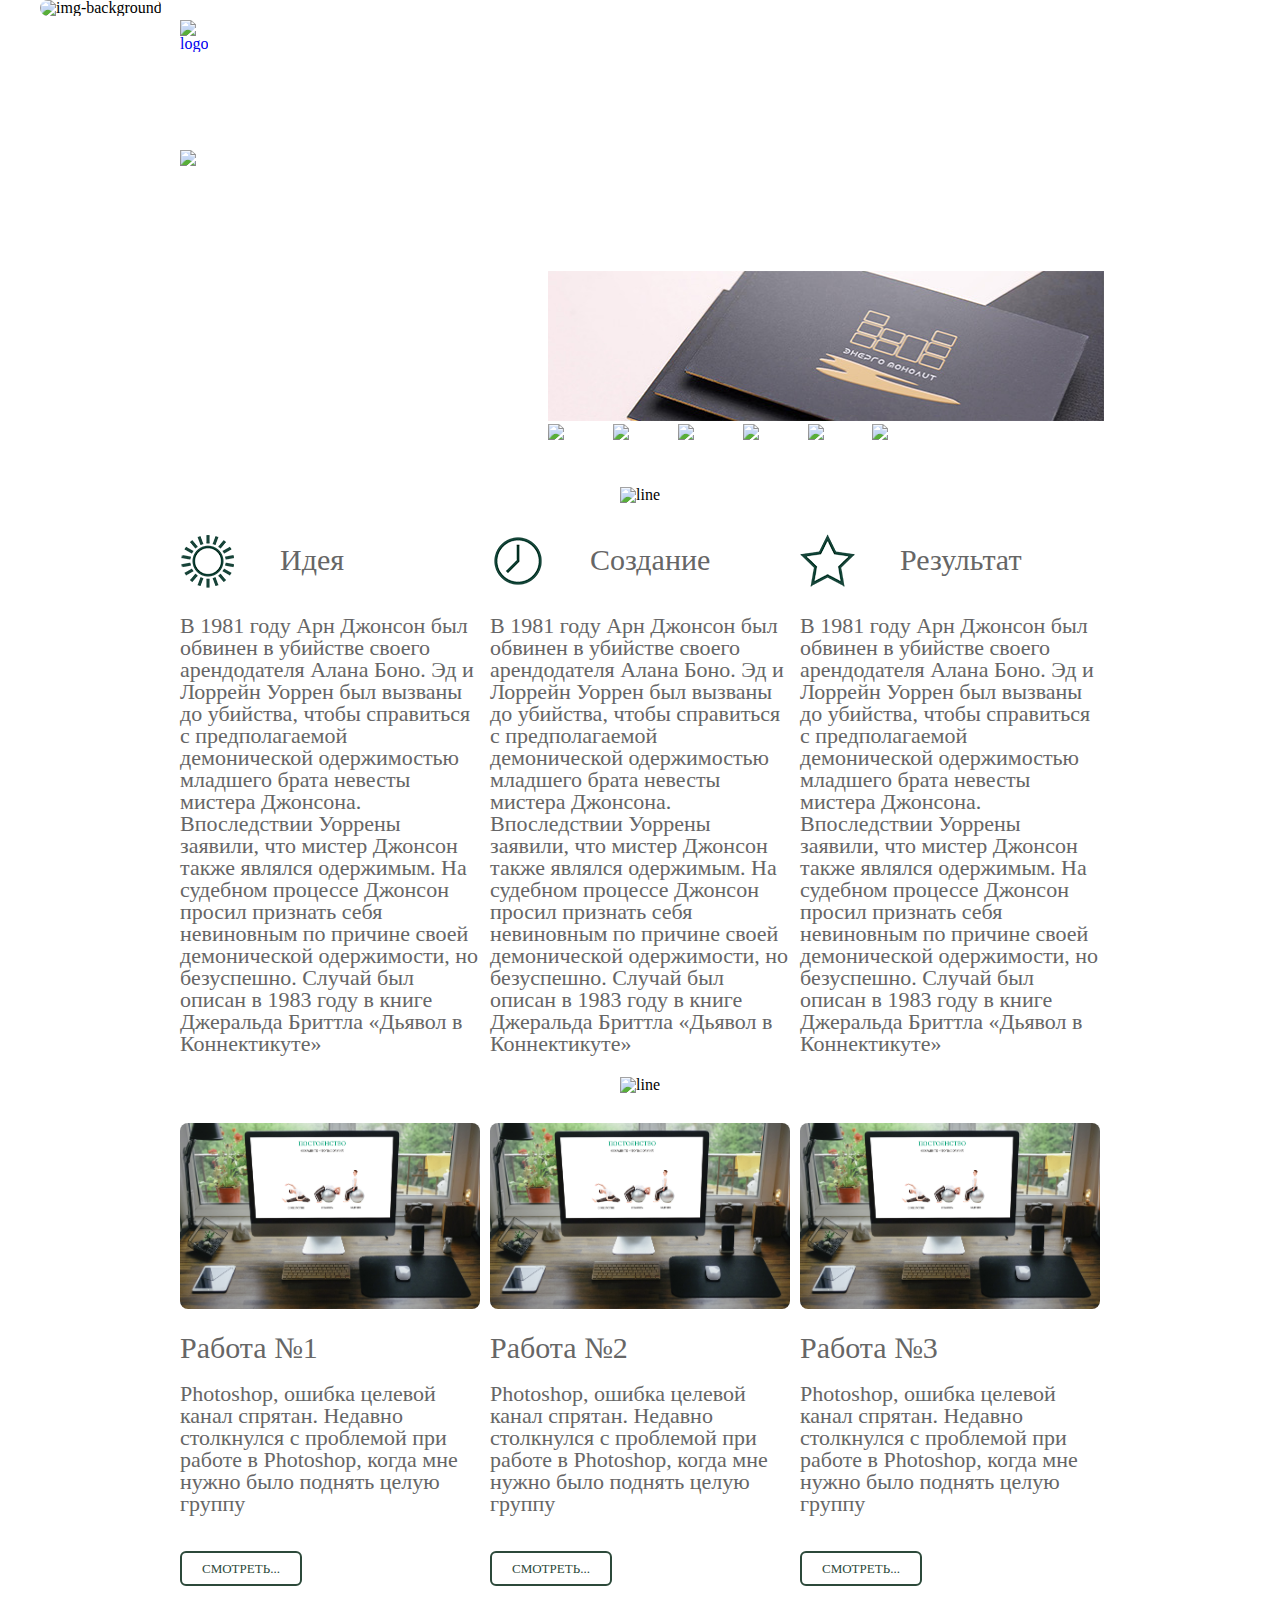
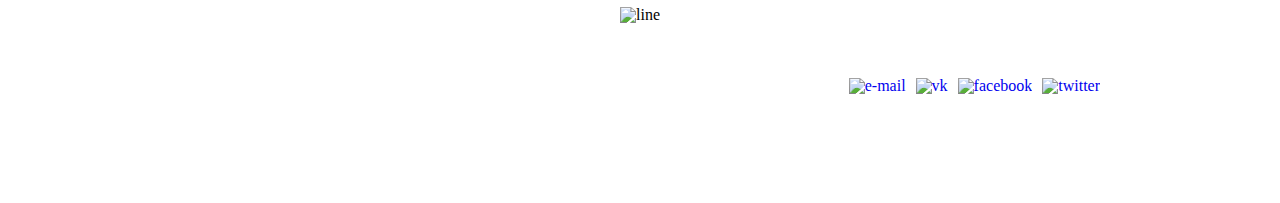
==== index.html @ b83992f7 "all" ====
<!DOCTYPE html>
<html lang="en">
<head>
    <meta charset="UTF-8">
    <title>Jampa0</title>
    <link rel="stylesheet" href="css/style.css">


    <script src="js/min.js"></script>
    <script src="js/slides.js"></script>

    <script>
        /*
         Get the curent slide
         */
        function currentSlide(current) {
            $(".current_slide").text(current + " из " + $("#slides").slides("status", "total"));
        }

        $(function () {
            /*
             Initialize SlidesJS
             */
            $("#slides").slides({
                navigateEnd: function (current) {
                    currentSlide(current);
                },
                loaded: function () {
                    currentSlide(1);
                }
            });

            /*
             Play/stop button
             */
            $(".controls").click(function (e) {
                e.preventDefault();

                // Example status method usage
                var slidesStatus = $("#slides").slides("status", "state");

                if (!slidesStatus || slidesStatus === "stopped") {

                    // Example play method usage
                    $("#slides").slides("play");

                    // Change text
                    $(this).text("Стоп");
                } else {

                    // Example stop method usage
                    $("#slides").slides("stop");

                    // Change text
                    $(this).text("Запуск");
                }
            });
        });
    </script>
    <script src="js/start-slider.js"></script>
</head>
<body>

<!-- START HEADER-->
<div class="wrapper">
    <header>

        <div class="log-nav">
            <div class="hea">
                <img class="fon" src="img/back-header.png" alt="img-background">
                <div class="te">
                    <h1><a href="index.html"><img src="img/logo.png" alt="logo"></a></h1>
                    <nav>
                        <ul>
                            <li id="about"><a href="about.html" title="About">Обо мне</a></li>
                            <li id="contacts"><a href="contacts.html" title="Contacts">Контакты</a></li>
                            <li id="blog"><a href="blog.html" title="Blog">Блог</a></li>
                            <li id="portfolio"><a href="portfolio/work1.html" title="Portfolio">Работы</a></li>
                            <li id="home"><a href="index.html" title="Home">Главная</a></li>
                        </ul>
                    </nav>
                </div>
            </div>
        </div>


                <div class="log-sl-wel">
                    <div class="logobig">
                        <img src="img/logobig.png" alt="Jampa0-Big">

                        <div class="slogan">
                            <p>Jampa0<br>
                                on the way<br>
                                to a better design
                            </p>
                        </div>

                    </div>


                    <div class="botm">

                        <div class="welcome">
                            <p>
                                Привет от Jampa0
                            </p>

                        </div>

                        <!-- start SlidesJS slideshow -->
                        <div class="container">


                            <div id="slides">
                                <img src="img/sl.jpg" width="556" height="150" alt="Slide 1">

                                <img src="img/sl2.jpg" width="556" height="150" alt="Slide 2">

                                <img src="img/sl3.jpg" width="560" height="150" alt="Slide 3">

                                <img src="img/sl4.jpg" width="560" height="150" alt="Slide 4">

                                <img src="img/sl4.jpg" width="560" height="150" alt="Slide 5">

                                <img src="img/sl5.jpg" width="560" height="150" alt="Slide 6">

                                <img src="img/sl3.jpg" width="560" height="150" alt="Slide 7">
                            </div>
                            <!-- end SlidesJS  slideshow -->

                            <!-- Example play/stop controls -->
                            <a href="#" class="controls">Запуск</a>

                            <!-- Example slide count -->
                            <p class="current_slide"></p>
                        </div>


                    </div>

                </div>


    </header>
</div>

<!-- HEADER END-->
<article>

    <div class="line1">
         <div class="linehor">
            <p align="center"><img src="img/line.png" alt="line"></p>
        </div>
        <div class="features">
            <ul>
                <li class="clock">
                    <img src="img/clock.png" alt="clock.png">
                    <h3>
                        Идея
                    </h3>
                    <p> В 1981 году Арн Джонсон был обвинен в убийстве своего арендодателя Алана Боно. Эд и Лоррейн Уоррен был вызваны до убийства, чтобы справиться с предполагаемой демонической одержимостью младшего брата невесты мистера Джонсона. Впоследствии Уоррены заявили, что мистер Джонсон также являлся одержимым. На судебном процессе Джонсон просил признать себя невиновным по причине своей демонической одержимости, но безуспешно. Случай был описан в 1983 году в книге Джеральда Бриттла «Дьявол в Коннектикуте» </p>
                </li>
                <li class="instr">
                         <img src="img/instr.png" alt="instr.png">
                    <h3>
                        Создание
                    </h3>
                    <p>В 1981 году Арн Джонсон был обвинен в убийстве своего арендодателя Алана Боно. Эд и Лоррейн Уоррен был вызваны до убийства, чтобы справиться с предполагаемой демонической одержимостью младшего брата невесты мистера Джонсона. Впоследствии Уоррены заявили, что мистер Джонсон также являлся одержимым. На судебном процессе Джонсон просил признать себя невиновным по причине своей демонической одержимости, но безуспешно. Случай был описан в 1983 году в книге Джеральда Бриттла «Дьявол в Коннектикуте»
                    </p>
                </li>
                <li class="star">
                         <img src="img/star.png" alt="star.png">
                    <h3>
                        Результат
                    </h3>
                    <p> В 1981 году Арн Джонсон был обвинен в убийстве своего арендодателя Алана Боно. Эд и Лоррейн Уоррен был вызваны до убийства, чтобы справиться с предполагаемой демонической одержимостью младшего брата невесты мистера Джонсона. Впоследствии Уоррены заявили, что мистер Джонсон также являлся одержимым. На судебном процессе Джонсон просил признать себя невиновным по причине своей демонической одержимости, но безуспешно. Случай был описан в 1983 году в книге Джеральда Бриттла «Дьявол в Коннектикуте»</p>
                </li>
            </ul>
        </div>

        <div class="linehor">
            <p align="center"><img src="img/line.png" alt="line"></p>
        </div>



        <div class="line2">
            <ul>
                <li class="work1">
                    <img class="work-img" src="img/work.png" alt="work">
                    <h3>Работа №1</h3>
                    <p>

                        Photoshop, ошибка целевой канал спрятан. Недавно столкнулся с проблемой при работе в Photoshop,
                        когда мне нужно было поднять целую группу


                    </p>
                    <div class="button-news">
                        <a href="portfolio/work1.html">
                            Смотреть...
                        </a>
                    </div>


                </li>
                <li class="work2"><img class="work-img" src="img/work.png" alt="work">
                    <h3>Работа №2</h3>
                    <p>
                        Photoshop, ошибка целевой канал спрятан. Недавно столкнулся с проблемой при работе в Photoshop,
                        когда мне нужно было поднять целую группу
                    </p>
                    <div class="button-news">
                        <a href="index.html">
                            Смотреть...
                        </a>
                    </div>


                </li>
                <li class="work3"><img class="work-img" src="img/work.png" alt="work">
                    <h3>Работа №3</h3>
                    <p>
                        Photoshop, ошибка целевой канал спрятан. Недавно столкнулся с проблемой при работе в Photoshop,
                        когда мне нужно было поднять целую группу

                    </p>

                    <div class="button-news">
                        <a href="index.html">
                            Смотреть...
                        </a>
                    </div>
                </li>
            </ul>
        </div>

         <div class="linehor">
            <p align="center"><img src="img/line.png" alt="line"></p>
        </div>

    </div>
</article>


<footer>
    <p>
        © 2016 Designed & Created By Jampa0.
    </p>
    <div class="socseti">
        <ul>
            <li class="mail"><a title="Мэйл" href="index.html"><img src="img/mail.png" alt="e-mail"></a></li>
            <li class="vk"><a title="Вконтакте" href="index.html"><img src="img/vk.png" alt="vk"></a></li>
            <li class="facebook"><a title="Фейсбук" href="index.html"><img src="img/facebook.png" alt="facebook"></a>
            </li>
            <li class="twitter"><a title="Твиттер" href="index.html"><img src="img/twitter.png" alt="twitter"></a></li>
        </ul>
    </div>
</footer>


</body>
</html>
---- css/style.css ----
* {
    margin: 0;
    padding: 0;
}

ul {
    list-style: none;
}

a {
    text-decoration: none;
}

body {
    font: 22px Minion Pro, Helvetica sans-serif;
    color: #666666;
    font-family: inherit;
    line-height: 1;

}

article {
    width: 1200px;
    margin: 0 auto;
}

.wrapper {
    width: 1200px;
    margin: 0 auto;

}

/*HEADER BEGIN*/
header h1 {
    float: left;
    padding: 20px 0 0 140px;
}

.hea {
    display: inline-block;
    position: relative;

}

.hea .fon {
    border-radius: 10px;
    width: 1200px;
    height: 465px;

}

.hea .te {
    display: block;
    position: absolute;
    left: 0;
    top: 0;
    width: 100%;
    box-sizing: border-box;
    -moz-box-sizing: border-box;
    -webkit-box-sizing: border-box;
    box-sizing: border-box;

    color: #fff;

}

header {

    height: 465px;
    -o-border-radius: 10px 10px 10px 10px;
    -moz-border-radius: 10px 10px 10px 10px;
    -webkit-border-radius: 10px 10px 10px 10px;
    border-radius: 10px 10px 10px 10px;
}

nav {
    float: right;
}

nav li {
    float: right;
    margin: 32px 140px 0px -130px;
    transition: all .1s;
}

nav li a {
    color: #fff;
    font-size: 37px;

}

nav li:hover {
    padding-bottom: 3px;
    border-bottom: 2px solid;
    color: #fff;

}

#home {
    padding-bottom: 3px;
    border-bottom: 2px solid #fff;
}

#home:hover {
    padding-bottom: 3px;
    border-bottom: 2px solid;
    color: #fff;
}

.log-sl-wel {
    display: inline-block;
    position: relative;
    width: 920px;
    margin: 0 auto;
    padding-left: 140px;
}

.log-nav {
    width: 1200px;
    height: 100px;
    margin: 0 auto;

}

.log-nav h1 {
    padding: 20px 0 0 140px;
}

.logobig {
    width: 350px;
    color: #fff;
    float: left;
    padding-top: 50px;
}

.logobig .slogan {
    width: 223px;
    clear: both;
    font-size: 32px;
    text-align: center;
    padding-top: 25px;
}

.botm {
    width: 570px;
    float: right;
    color: #fff;
}

.welcome {
    float: right;
    font-size: 57px;
    padding-top: 50px;
}

.container {
    padding: 60px 0 0 0;
    width: 556px;
    height: 150px;
    float: right;
}

.linehor {
    width: 1200px;
    height: 22px;
    padding: 22px 0 24px 0;
    clear: both;
}

/*
	Resets defualt browser settings
	reset.css
*/
html, body, div, span, applet, object, iframe, h1, h2, h3, h4, h5, h6, p, blockquote, pre, a, abbr, acronym, address, big, cite, code, del, dfn, em, font, img, ins, kbd, q, s, samp, small, strike, strong, sub, sup, tt, var, dl, dt, dd, ol, ul, li, fieldset, form, label, legend, table, caption, tbody, tfoot, thead, tr, th, td {
    margin: 0;
    padding: 0;
    border: 0;
    outline: 0;
    font-weight: inherit;
    font-style: inherit;
    font-size: 100%;
    font-family: inherit;
    vertical-align: baseline;
}

:focus {
    outline: 0;
}

a:active {
    outline: none;
}

body {
    line-height: 1;
    color: black;
    background: white;
}

ol, ul {
    list-style: none;
}

table {
    border-collapse: separate;
    border-spacing: 0;
}

caption, th, td {
    text-align: left;
    font-weight: normal;
}

blockquote:before, blockquote:after, q:before, q:after {
    content: "";
}

blockquote, q {
    quotes: "" "";
}

/*
	Page style
*/

#slides {
    position: relative;
    border: solid 4px;
    border-radius: 4px;

}

#slides .slidesContainer {
    background: #fff;
    box-shadow: 0 2.5px 5px rgba(0, 0, 0, .1);
}

/*
	Pagination
*/

.slidesPagination {
    float: right;
    margin: 0 0 0 0;
    top: -185px;
    position: relative;
}

.slidesPagination li {
    float: left;
    margin: 0 5px;
    list-style: none;
}

.slidesPagination li a {
    display: block;
    width: 14px;
    height: 0;
    padding-top: 14px;
    background-image: url(../img/pagination.png);
    background-position: 0 0;
    overflow: hidden;
}

.slidesPagination li.slidesCurrent a {
    background-position: 0 -14px;
}

.current_slide {
    font: bold 10px/1.33 sans-serif;
    float: left;
    margin-top: 10px;
}

.controls {
    display: block;
    margin-top: 10px;
    float: left;
    color: #fff;
    font: bold 10px/1.33 sans-serif;
    margin-right: 10px;
}

/*HEADER END*/

.line1 {
    width: 1200px;
    margin: 0 auto;

}

.features {
    width: 920px;
    clear: both;
    padding: 0 0 0 140px;

}

.features li {
    color: #666666;
    font-size: 22px;
    float: left;
    width: 300px;

}

.features h3 {
    font-size: 30px;
    color: #666666;

}

.clock, .instr, .star {
    width: 300px;

}

.clock img, .instr img, .star img {
    float: left;

}

.clock h3, .instr h3, .star h3 {
    padding: 12px 0 40px 100px;

}

.clock p, .instr p, .star p {
    clear: both;
}

.instr, .star {
    padding-left: 10px;
}

.desc-features {
    padding-top: 27px;
}

.line2 {
    width: 920px;
    margin: 0 auto;
    clear: both;
}

.line2 li {
    color: #666666;
    font-size: 22px;
    float: left;
    width: 300px;
}

.line2 h3 {
    float: left;
    font-size: 30px;
    color: #666666;
    padding: 20px 20px 20px 0;
}

.line2 li p {
    margin-top: 52px;
    padding-bottom: 40px;
}

.in-line2 {
    width: 920px;
    padding-left: 140px;
}

.work3, .work2 {
    padding-left: 10px;

}

.work3 p, .work2 p, .work1 p {
    clear: both;
}

.line2 li {
    padding-bottom: 8px;
}

.work-img {
    border-radius: 8px;
    width: 300px;
    height: 186px;
}

.line2 a {
    text-transform: uppercase;
    padding: 8px 20px;
    font-size: 13px;
    border: solid 2px;
    border-radius: 6px;
    color: #2c493a;

}

.line2 a:visited {
    color: #a5a5a5;
}

.line2 a:hover {
    color: #00aeff;
}

.line-bottom {
    clear: both;
    padding: 20px 0 27px 0;
}

.line-bottom .bottomer {
    clear: both;
    padding: 10px 0 0 0;
}

footer {
    width: 1200px;
    height: 150px;
    margin: 0 auto;
    background: url("../img/back-footer.png") no-repeat 0 0;

    border-radius: 10px 10px 10px 10px;
    clear: both;
}

footer p {
    float: left;
    padding: 60px 0 0 140px;
    color: #fff;
    font-size: 18px;
}

.socseti {
    float: right;
    padding: 25px 140px 0 0;
}

.mail, .facebook, .twitter:hover, .vk:hover {
    transition: all 0.35s;
}

.socseti li {
    float: left;

}

.vk, .mail, .facebook {
    padding-right: 10px;
}

.mail:hover, .twitter:hover, .facebook:hover, .vk:hover {
    padding-top: 8px;
}

@media all and (max-width: 1200px) {
    .slogan p {
        font-size: 70%;
    }

    .welcome p {
        font-size: 75%;
    }

    .hea .fon {
        border-radius: 0;
        width: 1200px;
        height: 465px;
    }

    footer {
        width: 1200px;
        height: 150px;
        margin: 0 auto;
        background: url("../img/back-footer.png") no-repeat 0 0;
        border-radius: 0;
        clear: both;
    }

    .features {
        width: 1140px;
        padding-left: 0;
        margin: 0 auto;
    }

    .features .clock {
        width: 1140px;
        padding-bottom: 30px;
    }

    .features .instr {
        width: 1140px;
        padding: 0 0 30px 0;
    }

    .features .star {
        width: 1140px;
        padding: 0 0 30px 0;
    }

    .line1 {
        width: 1140px;
        clear: both;
    }

    .linehor {
        width: 1140px;
    }

    .line2 {
        width: 1140px;
    }

    .line2 .work1 {
        width: 1140px;
        padding-bottom: 70px;
    }

    .line2 .work1 img {
        width: 1140px;
        clear: both;
        height: 664px;

    }

    .line2 .work2 {
        width: 1140px;
        padding: 0 0 70px 0;
    }

    .line2 .work2 img {
        width: 1140px;
        height: 664px;
    }

    .line2 .work3 {
        width: 1140px;
        padding: 0;
    }

    .line2 .work3 img {
        width: 1140px;
        height: 664px;
    }

    .line2 a {
        text-transform: uppercase;
        padding: 60px 300px;
        font-size: 25px;
        border: solid 2px;
        border-radius: 6px;
        color: #2c493a;
        text-align: center;
        display: block;

    }

    .line2 a:visited {
        color: #a5a5a5;
    }

    .line2 a:hover {
        color: #00aeff;
    }

    .button-news {
        width: 1000px;
        margin: 0 auto;

    }

    .hea .fon {
        border-radius: 0;
        width: 1200px;
        height: 930px;
        clear: both;

    }
    header{
        height: 930px;
    }

    .container {
        clear: both;
    width: 1140px;
    height: 300px;
        display: none;
        float: none;

}
    .logobig{
        clear: both;
    }
    #slides{
        height: 300px;
    }
    .botm{
        width: 1140px;
    }
    .log-sl-wel{
        width: 1140px;
        padding: 0;
        margin: 0 auto;
        display: block;
    }
    .welcome{
        display: none;
    }
    .logobig{
        display: none;
    }
    footer {
    width: 1200px;
    height: 300px;
    margin: 0 auto;
    background: url("../img/back-footer-mobile.png") no-repeat 0 0;

    border-radius: 0;
    clear: both;
}
    .twitter img{
        width: 150px;
    }
    .vk img{
        width: 150px;
    }
    .facebook img{
        width: 150px;
    }
    .mail img{
        width: 150px;
    }
    .socseti{
        padding: 55px 30px 0 0;
    }




}
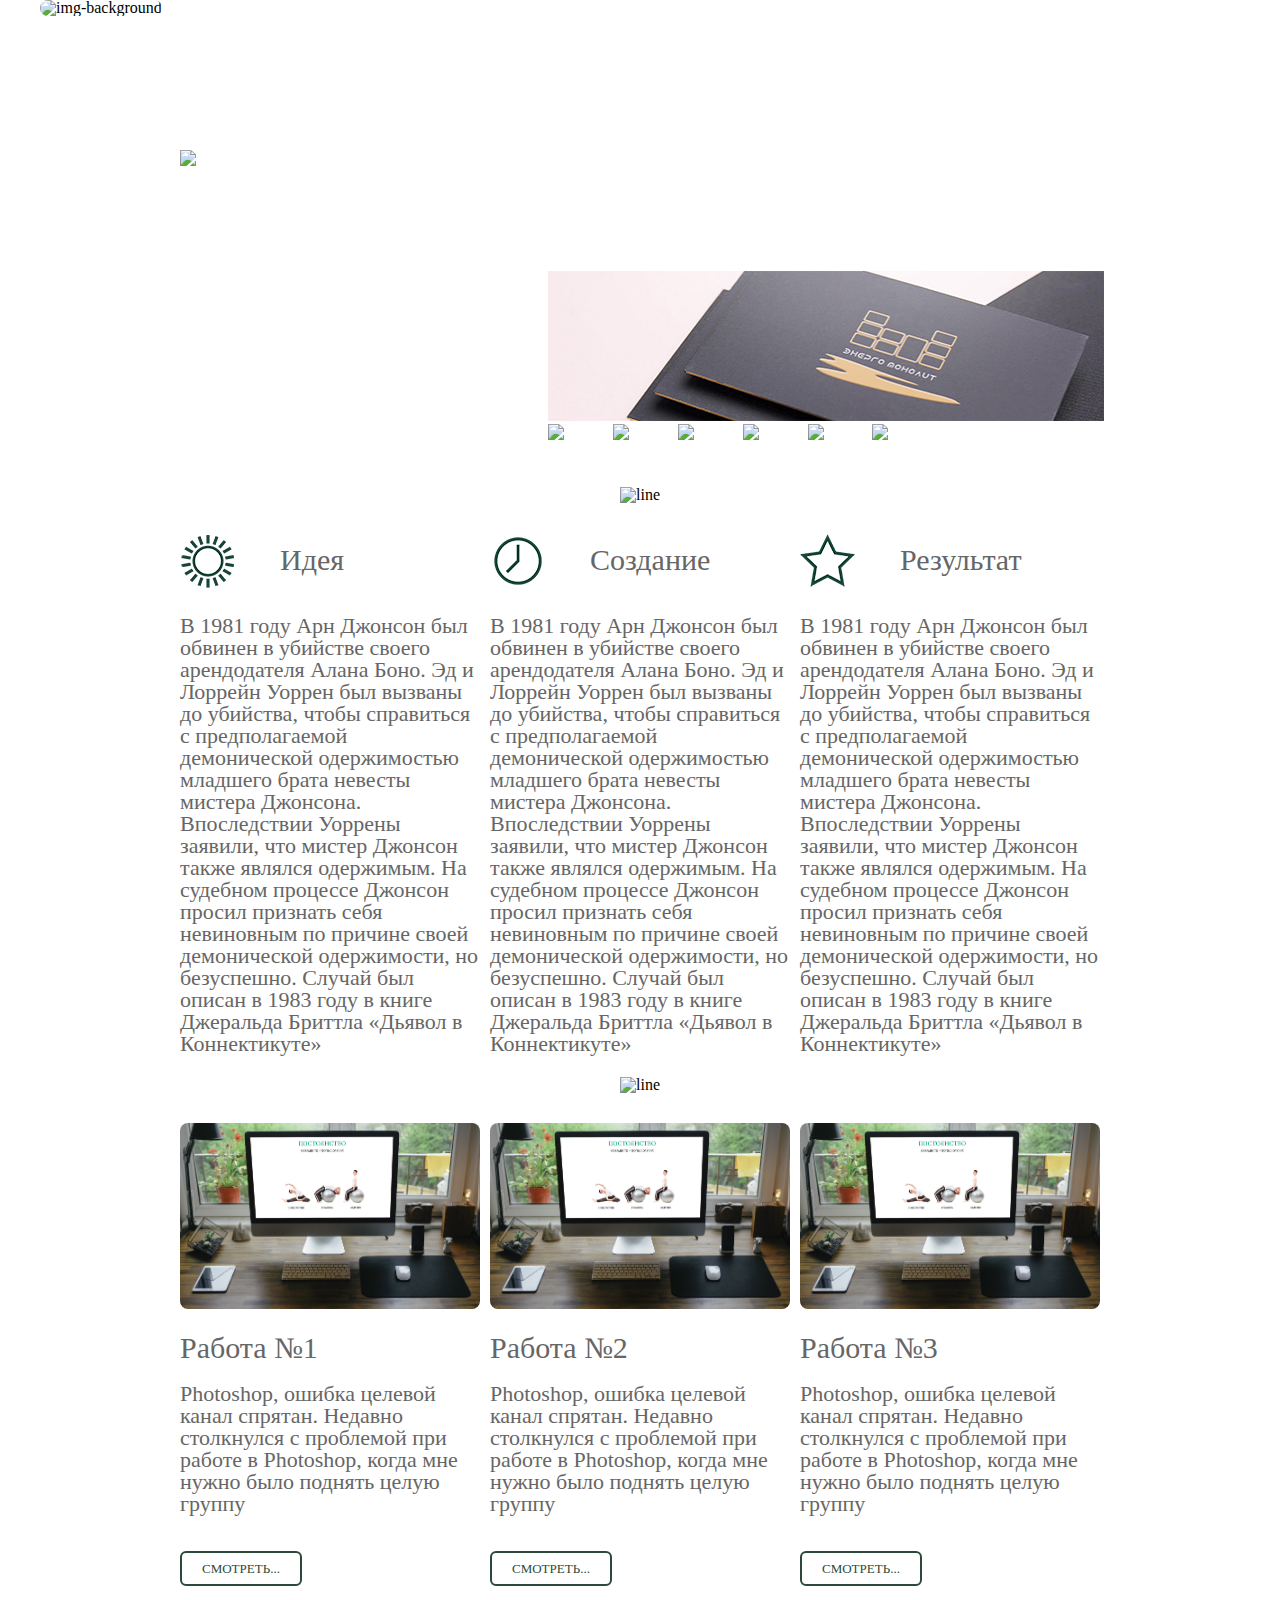
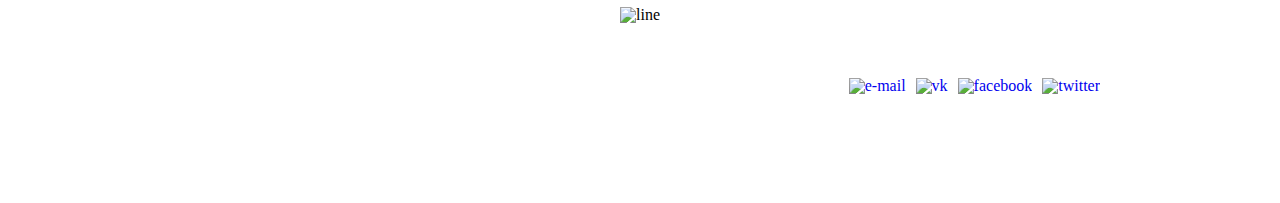
==== commit 94d8a0b9: "all" ====
--- a/index.html
+++ b/index.html
@@ -58,6 +58,9 @@
         });
     </script>
     <script src="js/start-slider.js"></script>
+    <script src="js/menu.js"></script>
+
+
 </head>
 <body>
 
@@ -70,6 +73,22 @@
                 <img class="fon" src="img/back-header.png" alt="img-background">
                 <div class="te">
                     <h1><a href="index.html"><img src="img/logo.png" alt="logo"></a></h1>
+                    <div class="menu-all">
+                        <div class="menu-inner">
+                            <ul>
+                                <li><img class="butt" src="img/menu.png" alt="">
+                                <ul>
+                                    <li><img src="img/sm.png" alt="234"></li>
+                                    <li><img src="img/sm.png" alt=""></li>
+                                    <li><img src="img/sm.png" alt=""></li>
+                                    <li><img src="img/sm.png" alt=""></li>
+                                    <li><img src="img/sm.png" alt=""></li>
+                                </ul>
+                                </li>
+                            </ul>
+                        </div>
+                    </div>
+
                     <nav>
                         <ul>
                             <li id="about"><a href="about.html" title="About">Обо мне</a></li>
@@ -83,62 +102,66 @@
             </div>
         </div>
 
-
-                <div class="log-sl-wel">
-                    <div class="logobig">
-                        <img src="img/logobig.png" alt="Jampa0-Big">
-
-                        <div class="slogan">
-                            <p>Jampa0<br>
-                                on the way<br>
-                                to a better design
-                            </p>
-                        </div>
-
-                    </div>
-
-
-                    <div class="botm">
-
-                        <div class="welcome">
-                            <p>
-                                Привет от Jampa0
-                            </p>
-
-                        </div>
-
-                        <!-- start SlidesJS slideshow -->
-                        <div class="container">
-
-
-                            <div id="slides">
-                                <img src="img/sl.jpg" width="556" height="150" alt="Slide 1">
-
-                                <img src="img/sl2.jpg" width="556" height="150" alt="Slide 2">
-
-                                <img src="img/sl3.jpg" width="560" height="150" alt="Slide 3">
-
-                                <img src="img/sl4.jpg" width="560" height="150" alt="Slide 4">
-
-                                <img src="img/sl4.jpg" width="560" height="150" alt="Slide 5">
-
-                                <img src="img/sl5.jpg" width="560" height="150" alt="Slide 6">
-
-                                <img src="img/sl3.jpg" width="560" height="150" alt="Slide 7">
-                            </div>
-                            <!-- end SlidesJS  slideshow -->
-
-                            <!-- Example play/stop controls -->
-                            <a href="#" class="controls">Запуск</a>
-
-                            <!-- Example slide count -->
-                            <p class="current_slide"></p>
-                        </div>
-
-
-                    </div>
-
+        <div class="pictheader">
+            <img src="img/sl3.jpg" alt="Jampa0-Big">
+        </div>
+
+
+        <div class="log-sl-wel">
+            <div class="logobig">
+                <img src="img/logobig.png" alt="Jampa0-Big">
+
+                <div class="slogan">
+                    <p>Jampa0<br>
+                        on the way<br>
+                        to a better design
+                    </p>
                 </div>
+
+            </div>
+
+
+            <div class="botm">
+
+                <div class="welcome">
+                    <p>
+                        Привет от Jampa0
+                    </p>
+
+                </div>
+
+                <!-- start SlidesJS slideshow -->
+                <div class="container">
+
+
+                    <div id="slides">
+                        <img src="img/sl.jpg" width="556" height="150" alt="Slide 1">
+
+                        <img src="img/sl2.jpg" width="556" height="150" alt="Slide 2">
+
+                        <img src="img/sl3.jpg" width="560" height="150" alt="Slide 3">
+
+                        <img src="img/sl4.jpg" width="560" height="150" alt="Slide 4">
+
+                        <img src="img/sl4.jpg" width="560" height="150" alt="Slide 5">
+
+                        <img src="img/sl5.jpg" width="560" height="150" alt="Slide 6">
+
+                        <img src="img/sl3.jpg" width="560" height="150" alt="Slide 7">
+                    </div>
+                    <!-- end SlidesJS  slideshow -->
+
+                    <!-- Example play/stop controls -->
+                    <a href="#" class="controls">Запуск</a>
+
+                    <!-- Example slide count -->
+                    <p class="current_slide"></p>
+                </div>
+
+
+            </div>
+
+        </div>
 
 
     </header>
@@ -148,7 +171,7 @@
 <article>
 
     <div class="line1">
-         <div class="linehor">
+        <div class="linehor">
             <p align="center"><img src="img/line.png" alt="line"></p>
         </div>
         <div class="features">
@@ -158,22 +181,37 @@
                     <h3>
                         Идея
                     </h3>
-                    <p> В 1981 году Арн Джонсон был обвинен в убийстве своего арендодателя Алана Боно. Эд и Лоррейн Уоррен был вызваны до убийства, чтобы справиться с предполагаемой демонической одержимостью младшего брата невесты мистера Джонсона. Впоследствии Уоррены заявили, что мистер Джонсон также являлся одержимым. На судебном процессе Джонсон просил признать себя невиновным по причине своей демонической одержимости, но безуспешно. Случай был описан в 1983 году в книге Джеральда Бриттла «Дьявол в Коннектикуте» </p>
+                    <p> В 1981 году Арн Джонсон был обвинен в убийстве своего арендодателя Алана Боно. Эд и Лоррейн
+                        Уоррен был вызваны до убийства, чтобы справиться с предполагаемой демонической одержимостью
+                        младшего брата невесты мистера Джонсона. Впоследствии Уоррены заявили, что мистер Джонсон также
+                        являлся одержимым. На судебном процессе Джонсон просил признать себя невиновным по причине своей
+                        демонической одержимости, но безуспешно. Случай был описан в 1983 году в книге Джеральда Бриттла
+                        «Дьявол в Коннектикуте» </p>
                 </li>
                 <li class="instr">
-                         <img src="img/instr.png" alt="instr.png">
+                    <img src="img/instr.png" alt="instr.png">
                     <h3>
                         Создание
                     </h3>
-                    <p>В 1981 году Арн Джонсон был обвинен в убийстве своего арендодателя Алана Боно. Эд и Лоррейн Уоррен был вызваны до убийства, чтобы справиться с предполагаемой демонической одержимостью младшего брата невесты мистера Джонсона. Впоследствии Уоррены заявили, что мистер Джонсон также являлся одержимым. На судебном процессе Джонсон просил признать себя невиновным по причине своей демонической одержимости, но безуспешно. Случай был описан в 1983 году в книге Джеральда Бриттла «Дьявол в Коннектикуте»
+                    <p>В 1981 году Арн Джонсон был обвинен в убийстве своего арендодателя Алана Боно. Эд и Лоррейн
+                        Уоррен был вызваны до убийства, чтобы справиться с предполагаемой демонической одержимостью
+                        младшего брата невесты мистера Джонсона. Впоследствии Уоррены заявили, что мистер Джонсон также
+                        являлся одержимым. На судебном процессе Джонсон просил признать себя невиновным по причине своей
+                        демонической одержимости, но безуспешно. Случай был описан в 1983 году в книге Джеральда Бриттла
+                        «Дьявол в Коннектикуте»
                     </p>
                 </li>
                 <li class="star">
-                         <img src="img/star.png" alt="star.png">
+                    <img src="img/star.png" alt="star.png">
                     <h3>
                         Результат
                     </h3>
-                    <p> В 1981 году Арн Джонсон был обвинен в убийстве своего арендодателя Алана Боно. Эд и Лоррейн Уоррен был вызваны до убийства, чтобы справиться с предполагаемой демонической одержимостью младшего брата невесты мистера Джонсона. Впоследствии Уоррены заявили, что мистер Джонсон также являлся одержимым. На судебном процессе Джонсон просил признать себя невиновным по причине своей демонической одержимости, но безуспешно. Случай был описан в 1983 году в книге Джеральда Бриттла «Дьявол в Коннектикуте»</p>
+                    <p> В 1981 году Арн Джонсон был обвинен в убийстве своего арендодателя Алана Боно. Эд и Лоррейн
+                        Уоррен был вызваны до убийства, чтобы справиться с предполагаемой демонической одержимостью
+                        младшего брата невесты мистера Джонсона. Впоследствии Уоррены заявили, что мистер Джонсон также
+                        являлся одержимым. На судебном процессе Джонсон просил признать себя невиновным по причине своей
+                        демонической одержимости, но безуспешно. Случай был описан в 1983 году в книге Джеральда Бриттла
+                        «Дьявол в Коннектикуте»</p>
                 </li>
             </ul>
         </div>
@@ -181,7 +219,6 @@
         <div class="linehor">
             <p align="center"><img src="img/line.png" alt="line"></p>
         </div>
-
 
 
         <div class="line2">
@@ -235,7 +272,7 @@
             </ul>
         </div>
 
-         <div class="linehor">
+        <div class="linehor">
             <p align="center"><img src="img/line.png" alt="line"></p>
         </div>
 
--- a/css/style.css
+++ b/css/style.css
@@ -76,6 +76,9 @@
 nav {
     float: right;
 }
+.menu{
+    display: none;
+}
 
 nav li {
     float: right;
@@ -119,11 +122,17 @@
     width: 1200px;
     height: 100px;
     margin: 0 auto;
-
+}
+
+.menu-all{
+    display: none;
 }
 
 .log-nav h1 {
     padding: 20px 0 0 140px;
+}
+.pictheader{
+    display: none;
 }
 
 .logobig {
@@ -631,10 +640,88 @@
         width: 150px;
     }
     .socseti{
-        padding: 55px 30px 0 0;
-    }
-
-
-
-
-}+        padding:50px 0 0 0;
+        float: none;
+        margin: 0 auto;
+        display: block;
+        clear: both;
+        width: 690px;
+    }
+    .socseti ul{
+        margin: 0 auto;
+    }
+    footer p{
+        padding: 0;
+        text-align: center;
+        float: none;
+        display: none;
+    }
+    .vk, .mail, .facebook {
+    padding-right: 30px;
+}
+    .pictheader{
+        display:block;
+        position: relative;
+        width: 1140px;
+        height: 642px;
+        clear: both;
+        margin: 0 auto;
+        padding-top: 150px;
+    }
+    .pictheader img{
+        display: none;
+        width: 1140px;
+        border-radius: 15px;
+    }
+    .te nav{
+        display: none;
+    }
+
+    .menu-all{
+        display: block;
+        width: 1140px;
+        margin: 0 auto;
+        padding-top: 35px;
+    }
+
+    .menu-inner{
+        position: relative;
+        width: 1140px;
+        height: 1000px;
+
+
+
+    }
+
+    .menu-inner li ul {
+
+       padding: 70px 0 500px 0;
+        text-align: center;
+         border-radius: 20px;
+
+    }
+
+    .menu-inner li ul li{
+        padding-top: 20px;
+        display: none;
+
+
+    }
+  /*  .menu-inner li:hover ul{
+        display: block;*/
+
+    }
+
+    .butt{
+        width: 200px;
+        padding-bottom: 60px;
+
+    }
+    .te h1{
+        display: none;
+    }
+
+
+
+
+
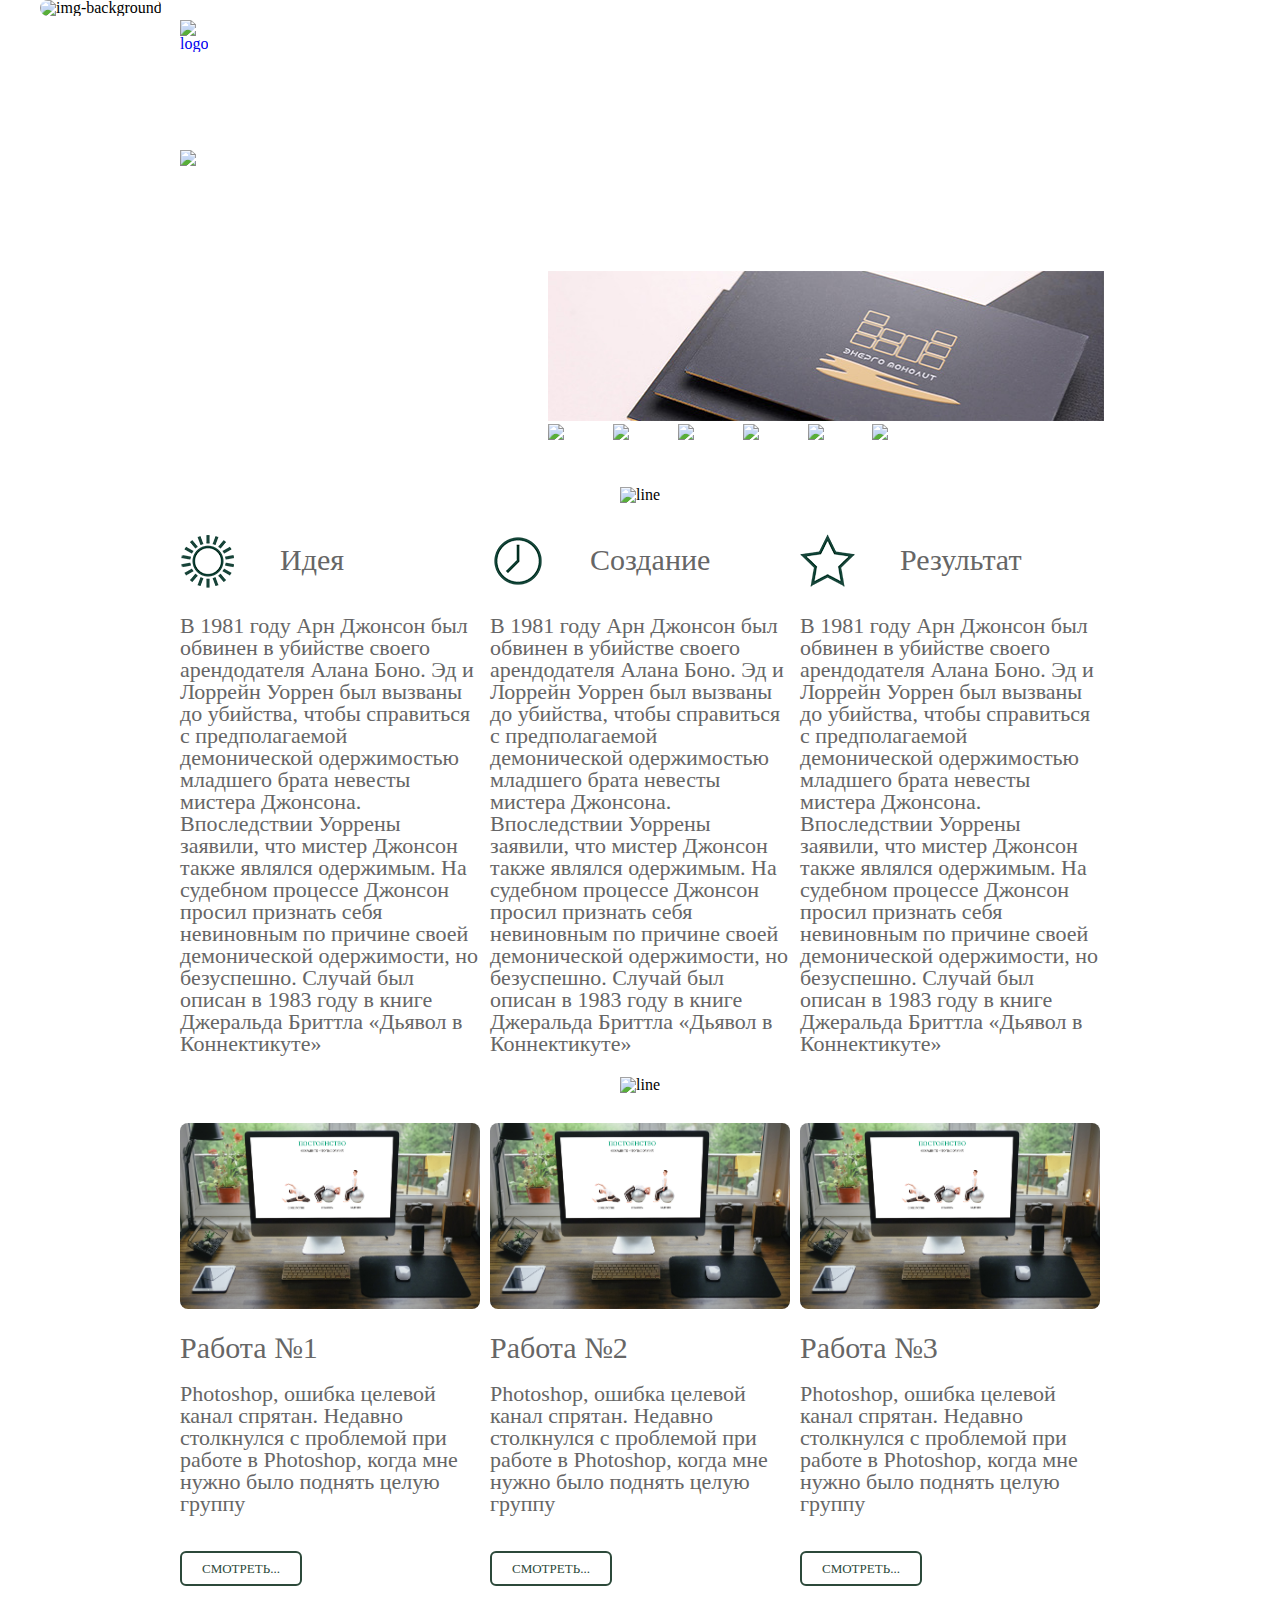
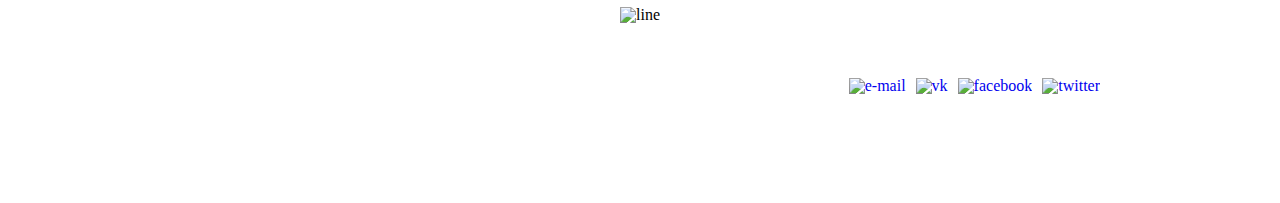
==== commit 38775c9f: "11" ====
--- a/index.html
+++ b/index.html
@@ -75,16 +75,49 @@
                     <h1><a href="index.html"><img src="img/logo.png" alt="logo"></a></h1>
                     <div class="menu-all">
                         <div class="menu-inner">
+                            <div class="upp">
+                                <img class="butt" src="img/menu.png" alt="">
+                                <p>
+                                    Hello on Jampa0
+                                </p>
+                            </div>
+
+
                             <ul>
-                                <li><img class="butt" src="img/menu.png" alt="">
-                                <ul>
-                                    <li><img src="img/sm.png" alt="234"></li>
-                                    <li><img src="img/sm.png" alt=""></li>
-                                    <li><img src="img/sm.png" alt=""></li>
-                                    <li><img src="img/sm.png" alt=""></li>
-                                    <li><img src="img/sm.png" alt=""></li>
-                                </ul>
+                                <li>
+                                    <div class="three">
+                                        <a href="index.html" title="Home">Главная</a>
+                                    </div>
                                 </li>
+
+                                <li class="two">
+                                    <div class="three">
+                                        <a href="portfolio/work1.html" title="Portfolio">Работы</a>
+                                    </div>
+
+                                </li>
+                                <li class="two">
+                                    <div class="three">
+                                        <a href="blog.html" title="Blog">Блог</a>
+                                    </div>
+
+
+                            </ul>
+
+                            <ul class="second">
+                                <li class="bottmenu">
+                                    <div class="three">
+                                        <a href="contacts.html" title="Contacts">Контакты</a>
+                                    </div>
+                                </li>
+
+                                <li class="two">
+                                    <div class="three">
+                                        <a href="about.html" title="About">Обо мне</a>
+                                    </div>
+                                </li>
+
+
                             </ul>
                         </div>
                     </div>
--- a/css/style.css
+++ b/css/style.css
@@ -76,7 +76,8 @@
 nav {
     float: right;
 }
-.menu{
+
+.menu {
     display: none;
 }
 
@@ -124,14 +125,15 @@
     margin: 0 auto;
 }
 
-.menu-all{
+.menu-all {
     display: none;
 }
 
 .log-nav h1 {
     padding: 20px 0 0 140px;
 }
-.pictheader{
+
+.pictheader {
     display: none;
 }
 
@@ -585,143 +587,232 @@
         clear: both;
 
     }
-    header{
+
+    header {
         height: 930px;
     }
 
     .container {
         clear: both;
-    width: 1140px;
-    height: 300px;
+        width: 1140px;
+        height: 300px;
         display: none;
         float: none;
 
-}
-    .logobig{
-        clear: both;
-    }
-    #slides{
+    }
+
+    .logobig {
+        clear: both;
+    }
+
+    #slides {
         height: 300px;
     }
-    .botm{
-        width: 1140px;
-    }
-    .log-sl-wel{
+
+    .botm {
+        width: 1140px;
+    }
+
+    .log-sl-wel {
         width: 1140px;
         padding: 0;
         margin: 0 auto;
         display: block;
     }
-    .welcome{
+
+    .welcome {
         display: none;
     }
-    .logobig{
+
+    .logobig {
         display: none;
     }
+
     footer {
-    width: 1200px;
-    height: 300px;
-    margin: 0 auto;
-    background: url("../img/back-footer-mobile.png") no-repeat 0 0;
-
-    border-radius: 0;
-    clear: both;
-}
-    .twitter img{
+        width: 1200px;
+        height: 300px;
+        margin: 0 auto;
+        background: url("../img/back-footer-mobile.png") no-repeat 0 0;
+
+        border-radius: 0;
+        clear: both;
+    }
+
+    .twitter img {
         width: 150px;
     }
-    .vk img{
+
+    .vk img {
         width: 150px;
     }
-    .facebook img{
+
+    .facebook img {
         width: 150px;
     }
-    .mail img{
+
+    .mail img {
         width: 150px;
     }
-    .socseti{
-        padding:50px 0 0 0;
+
+    .socseti {
+        padding: 50px 0 0 0;
         float: none;
         margin: 0 auto;
         display: block;
         clear: both;
         width: 690px;
     }
-    .socseti ul{
-        margin: 0 auto;
-    }
-    footer p{
+
+    .socseti ul {
+        margin: 0 auto;
+    }
+
+    footer p {
         padding: 0;
         text-align: center;
         float: none;
         display: none;
     }
+
     .vk, .mail, .facebook {
-    padding-right: 30px;
-}
-    .pictheader{
-        display:block;
+        padding-right: 30px;
+    }
+
+    .pictheader {
+        display: block;
+         padding-top: 152px;
         position: relative;
         width: 1140px;
         height: 642px;
         clear: both;
         margin: 0 auto;
-        padding-top: 150px;
-    }
-    .pictheader img{
+    }
+
+    .pictheader img {
+
+        display: block;
+        width: 1140px;
+        border-radius: 15px;
+        z-index: 1;
+    }
+
+    .te nav {
         display: none;
-        width: 1140px;
-        border-radius: 15px;
-    }
-    .te nav{
+    }
+
+    .menu-all {
+        display: block;
+        width: 1140px;
+        margin: 0 auto;
+
+
+    }
+
+    .menu-inner {
+        position: relative;
+        width: 1140px;
+        height: 1000px;
+        padding-top: 35px;
+
+    }
+
+    .menu-inner ul {
+
+        /*padding: 70px 0 500px 0;*/
+        border-radius: 20px;
+        height: 200px;
+
+
+
+
+
+    }
+
+    .menu-inner ul li {
+        position: relative;
+        padding-top: 30px;
+        clear: both;
         display: none;
-    }
-
-    .menu-all{
+        z-index: 2;
+
+    }
+
+
+
+    .butt {
+        position: relative;
+        width: 200px;
+        height: 137px;
         display: block;
-        width: 1140px;
-        margin: 0 auto;
-        padding-top: 35px;
-    }
-
-    .menu-inner{
-        position: relative;
-        width: 1140px;
-        height: 1000px;
-
-
-
-    }
-
-    .menu-inner li ul {
-
-       padding: 70px 0 500px 0;
+        z-index: 2;
+        float: left;
+    }
+
+    .te h1 {
+        display: none;
+    }
+
+    .menu-inner a {
+        padding-top: 72px;
+        padding-bottom: 74px;
+        font-size: 50px;
+        color: #fff;
+        clear: both;
+        display: block;
+        text-decoration: none;
+
+
+    }
+
+
+    .three{
+        width: 357px;
+        height: 200px;
+
+        clear: both;
         text-align: center;
-         border-radius: 20px;
-
-    }
-
-    .menu-inner li ul li{
-        padding-top: 20px;
-        display: none;
-
-
-    }
-  /*  .menu-inner li:hover ul{
-        display: block;*/
-
-    }
-
-    .butt{
-        width: 200px;
-        padding-bottom: 60px;
-
-    }
-    .te h1{
-        display: none;
-    }
-
-
-
-
-
+        border: 2px solid #ffffff;
+        box-sizing: border-box;
+        border-radius: 10px;
+
+    }
+
+
+
+    .two{
+        padding-left: 30px;
+
+        clear: both;
+    }
+    .leftblock{
+        float: left;
+
+    }
+    .rightblock{
+        float: right;
+    }
+    .second{
+        display: inline-block;
+        margin: 0 auto;
+        padding-top: 30px;
+    }
+    .bottmenu{
+        padding-left: 197px;
+    }
+
+    .upp{
+        width: 1140px;
+        height: 137px;
+        padding-bottom: 55px;
+    }
+    .upp p{
+        float: right;
+        display: block;
+        font-size: 90px;
+        padding-top: 10px;
+    }
+
+}
+
+
+
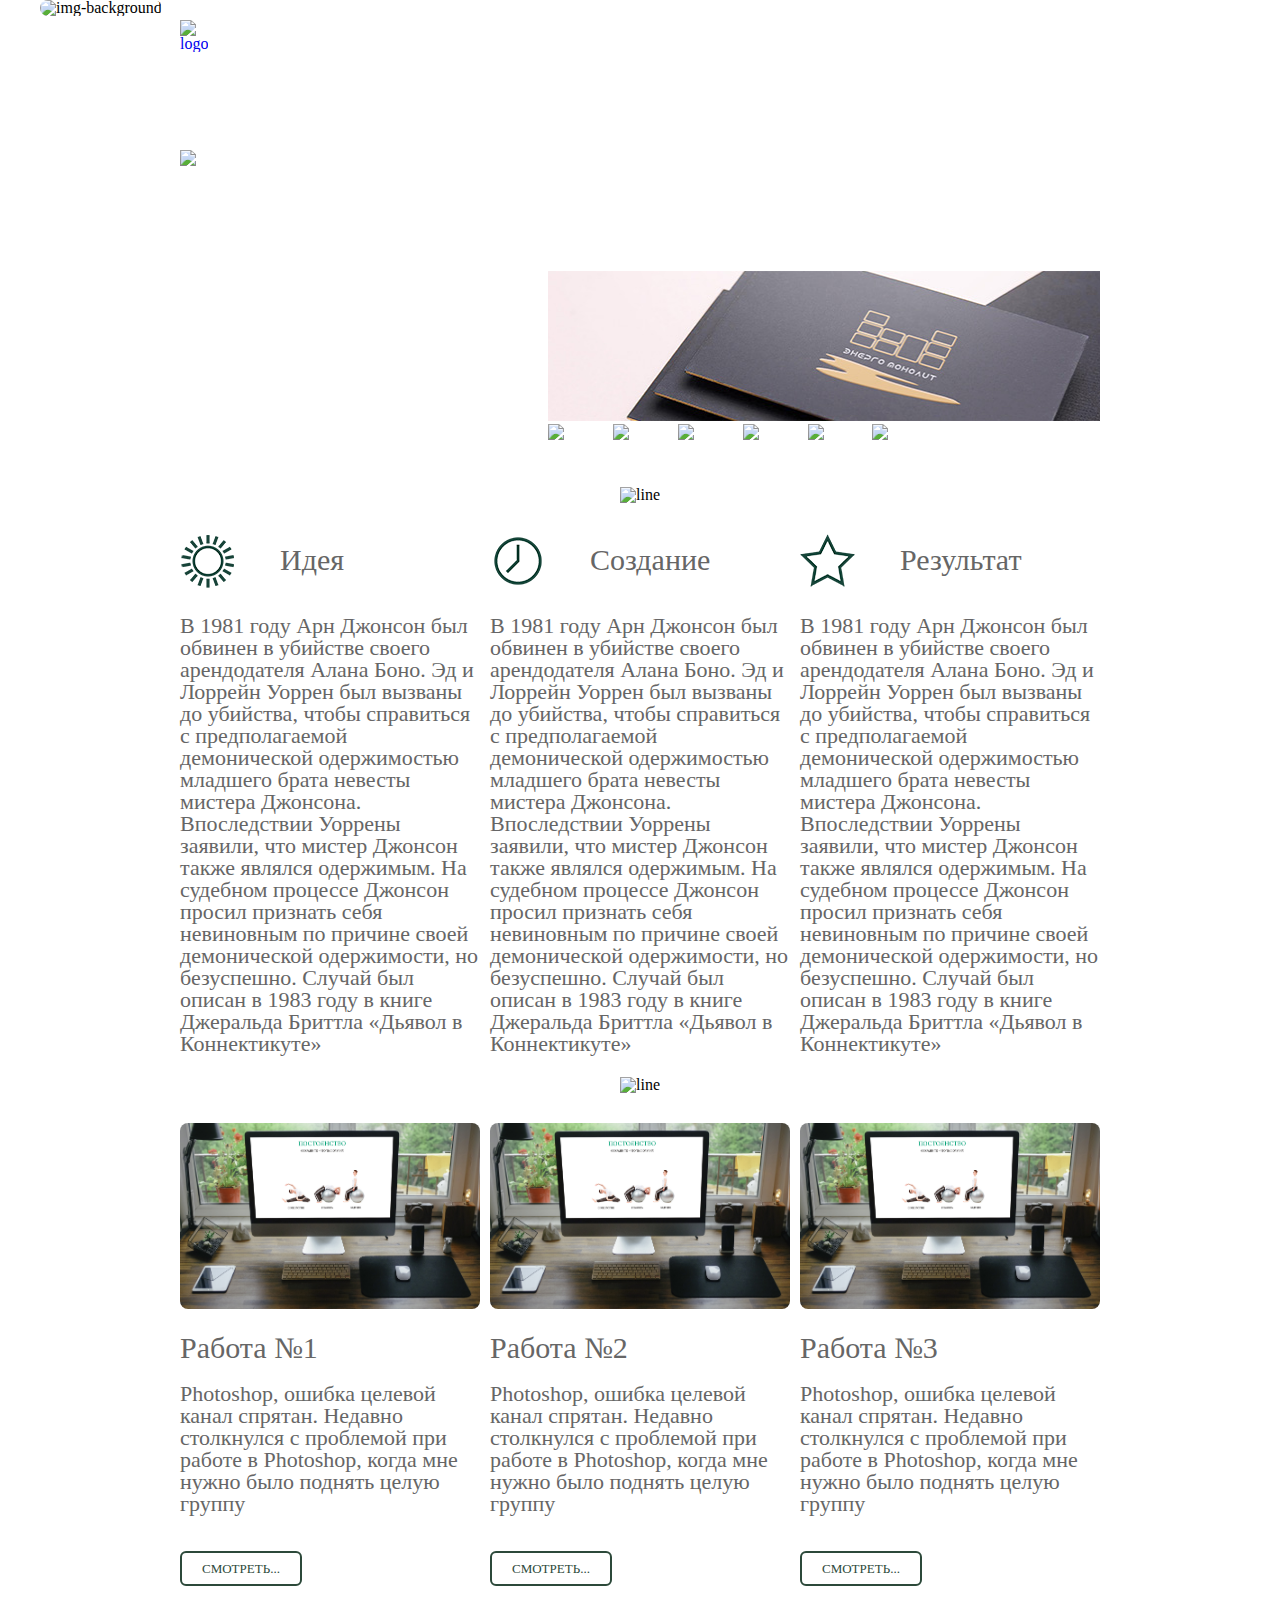
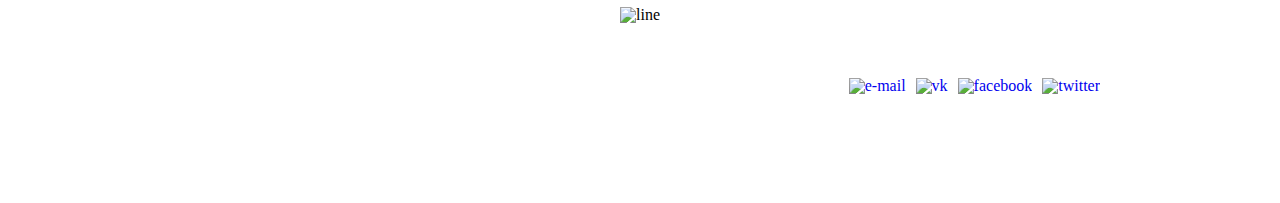
==== commit 6a58e663: "567" ====
--- a/index.html
+++ b/index.html
@@ -13,6 +13,7 @@
         /*
          Get the curent slide
          */
+
         function currentSlide(current) {
             $(".current_slide").text(current + " из " + $("#slides").slides("status", "total"));
         }
--- a/css/style.css
+++ b/css/style.css
@@ -167,8 +167,9 @@
 .container {
     padding: 60px 0 0 0;
     width: 556px;
-    height: 150px;
+    height: 180px;
     float: right;
+    overflow: hidden;
 }
 
 .linehor {
@@ -255,6 +256,7 @@
     margin: 0 0 0 0;
     top: -185px;
     position: relative;
+
 }
 
 .slidesPagination li {
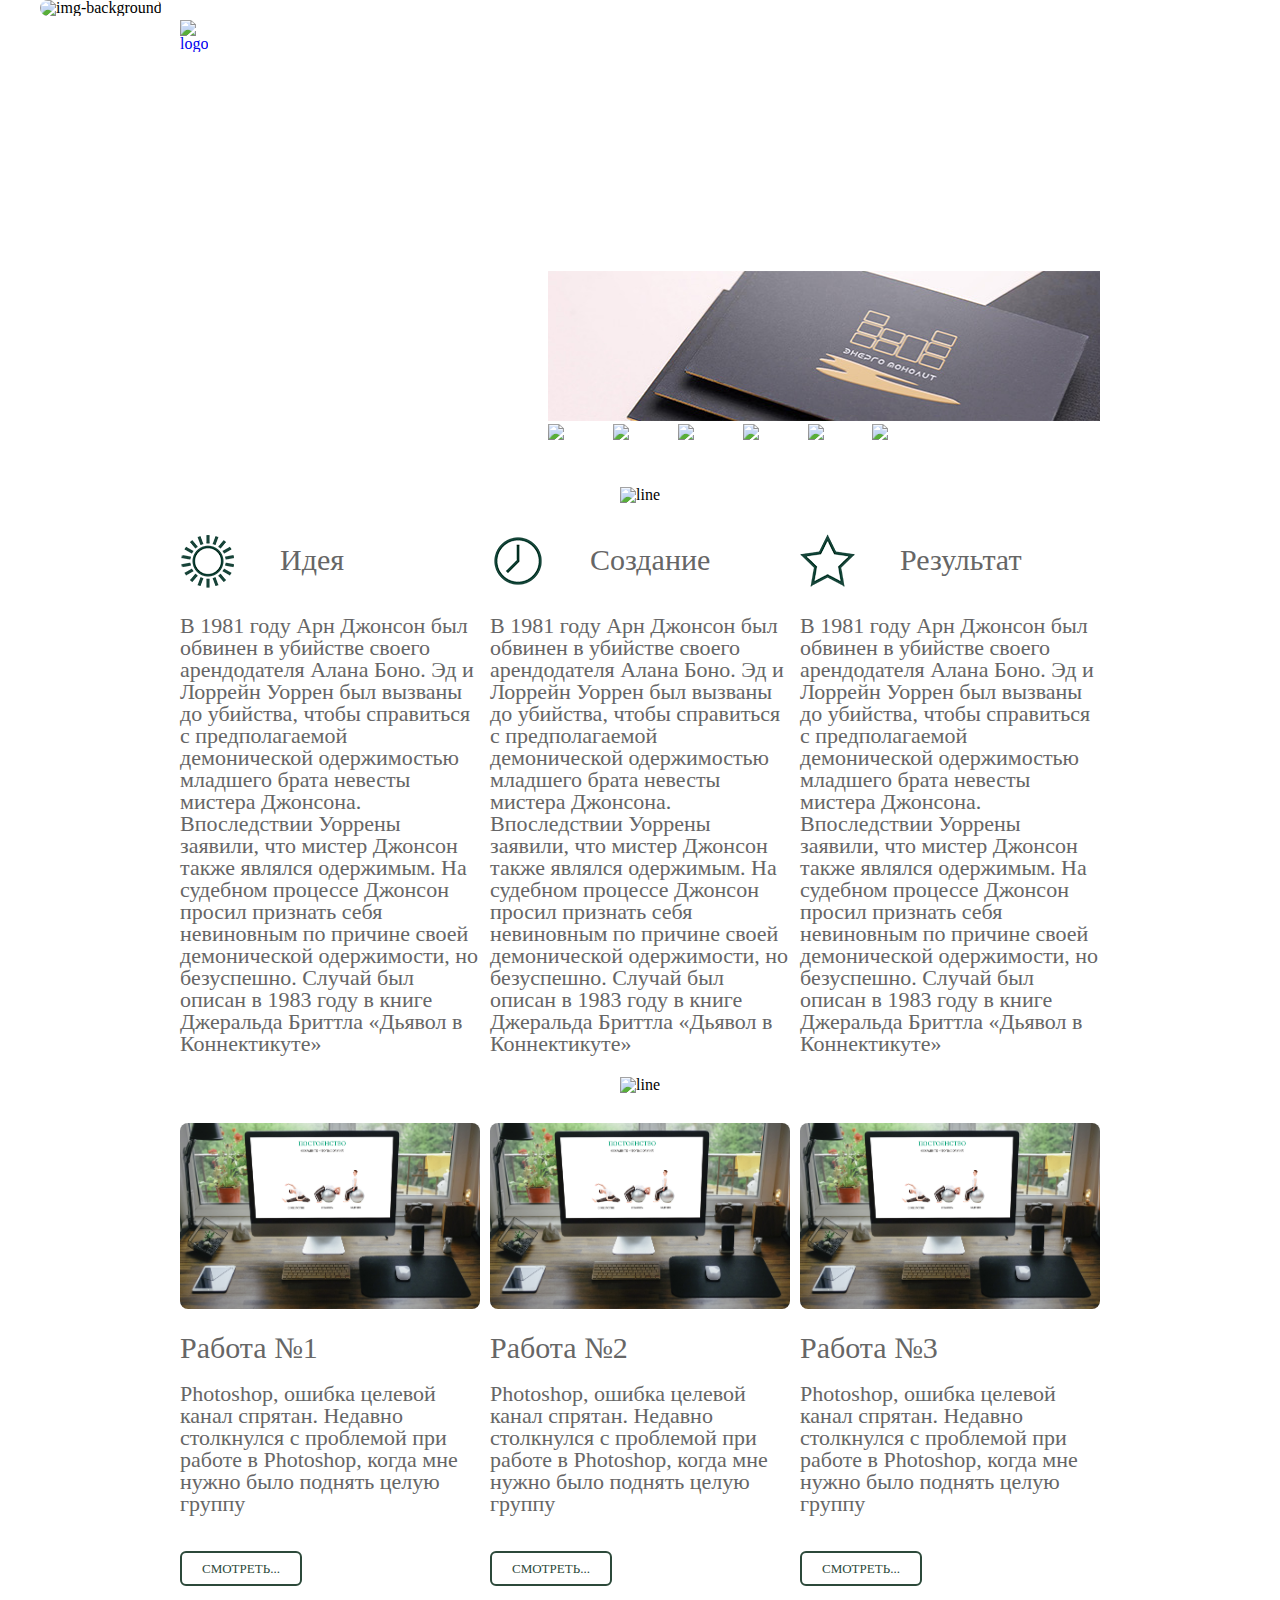
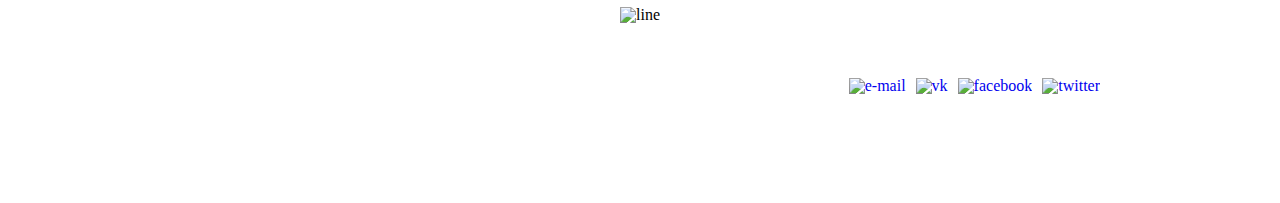
==== commit c329b8fa: "Update index.html" ====
--- a/index.html
+++ b/index.html
@@ -2,7 +2,7 @@
 <html lang="en">
 <head>
     <meta charset="UTF-8">
-    <title>Jampa0</title>
+    <title></title>
     <link rel="stylesheet" href="css/style.css">
 
 
@@ -79,7 +79,7 @@
                             <div class="upp">
                                 <img class="butt" src="img/menu.png" alt="">
                                 <p>
-                                    Hello on Jampa0
+                                    Hello
                                 </p>
                             </div>
 
@@ -137,16 +137,16 @@
         </div>
 
         <div class="pictheader">
-            <img src="img/sl3.jpg" alt="Jampa0-Big">
+            <img src="img/screen_logo.png" alt="\">
         </div>
 
 
         <div class="log-sl-wel">
             <div class="logobig">
-                <img src="img/logobig.png" alt="Jampa0-Big">
+                <img src="img/logobig.png" alt="">
 
                 <div class="slogan">
-                    <p>Jampa0<br>
+                    <p>hello<br>
                         on the way<br>
                         to a better design
                     </p>
@@ -159,7 +159,7 @@
 
                 <div class="welcome">
                     <p>
-                        Привет от Jampa0
+                        Привет 
                     </p>
 
                 </div>
@@ -316,7 +316,7 @@
 
 <footer>
     <p>
-        © 2016 Designed & Created By Jampa0.
+        © 2016 
     </p>
     <div class="socseti">
         <ul>
@@ -324,11 +324,11 @@
             <li class="vk"><a title="Вконтакте" href="index.html"><img src="img/vk.png" alt="vk"></a></li>
             <li class="facebook"><a title="Фейсбук" href="index.html"><img src="img/facebook.png" alt="facebook"></a>
             </li>
-            <li class="twitter"><a title="Твиттер" href="index.html"><img src="img/twitter.png" alt="twitter"></a></li>
+            <li class="twitter"><a title="Твиттер" href="clients_feedbacks.html"><img src="img/twitter.png" alt="twitter"></a></li>
         </ul>
     </div>
 </footer>
 
 
 </body>
-</html>+</html>
